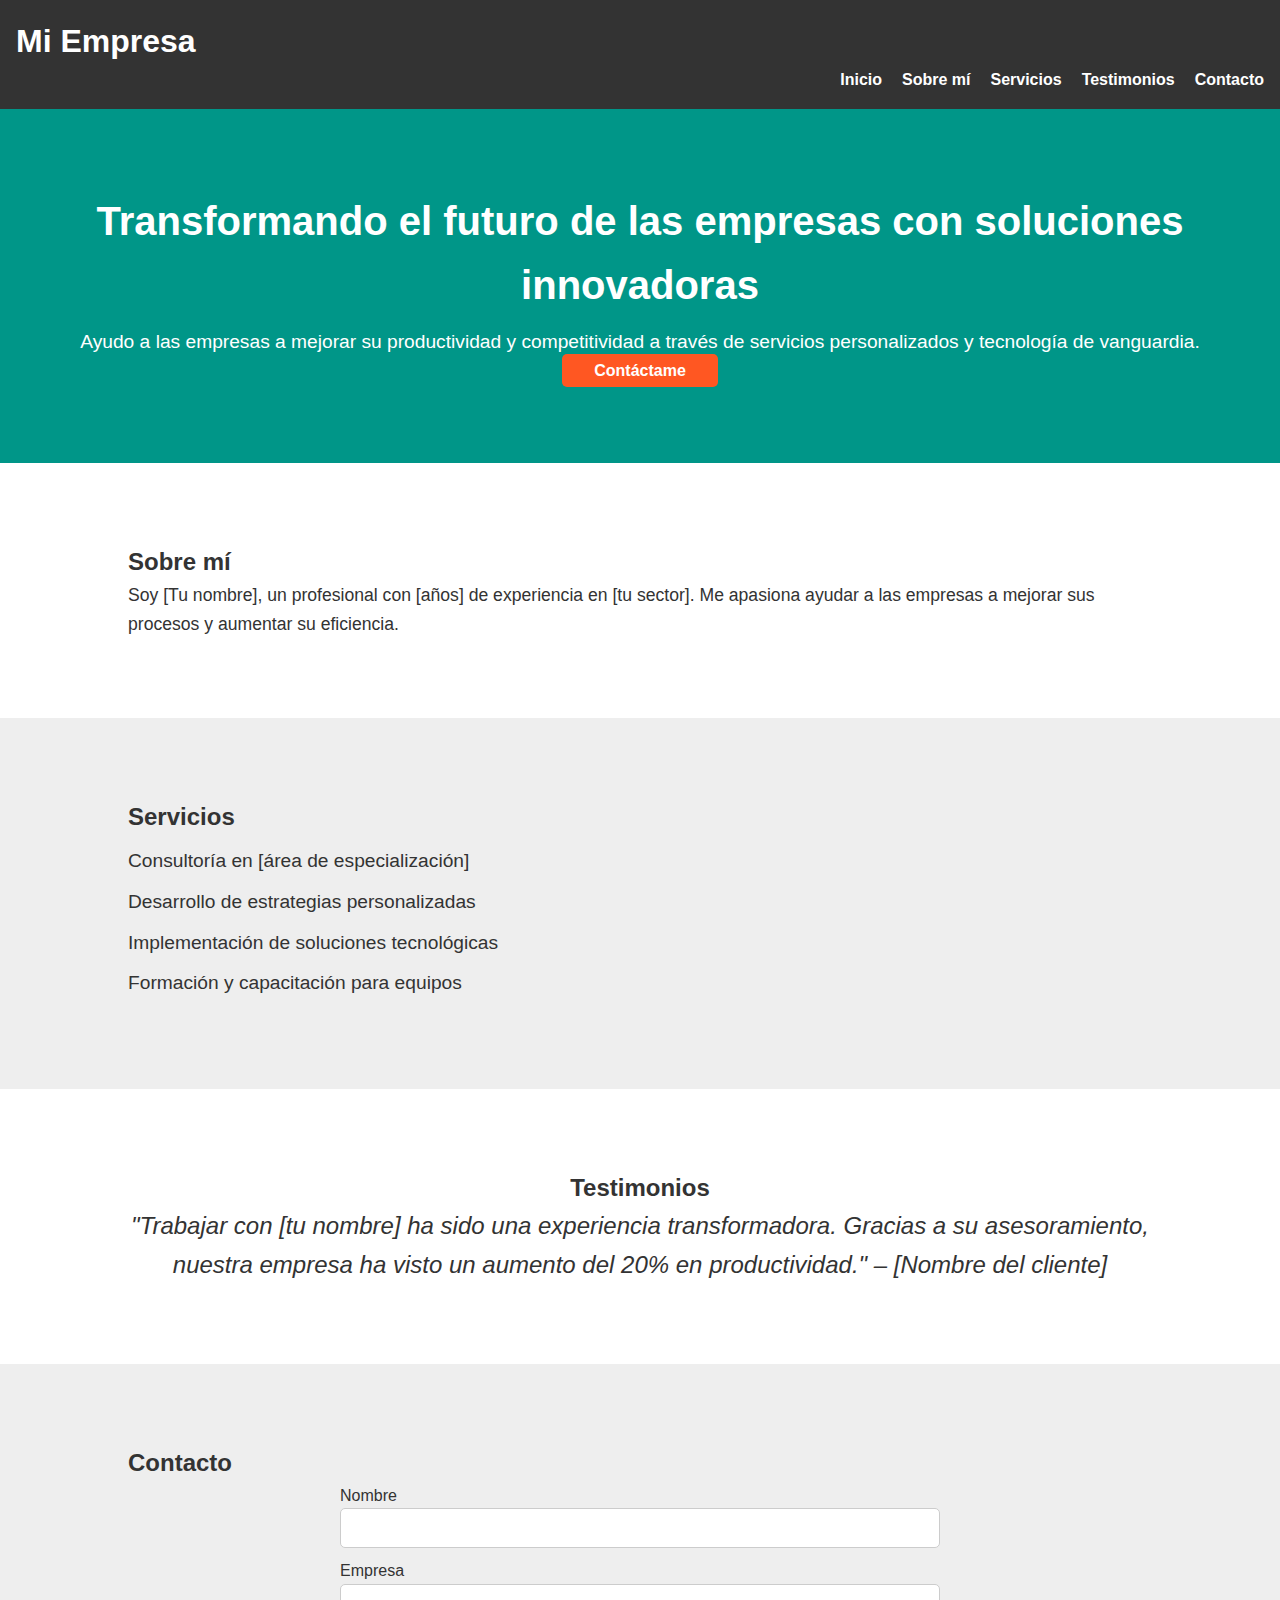
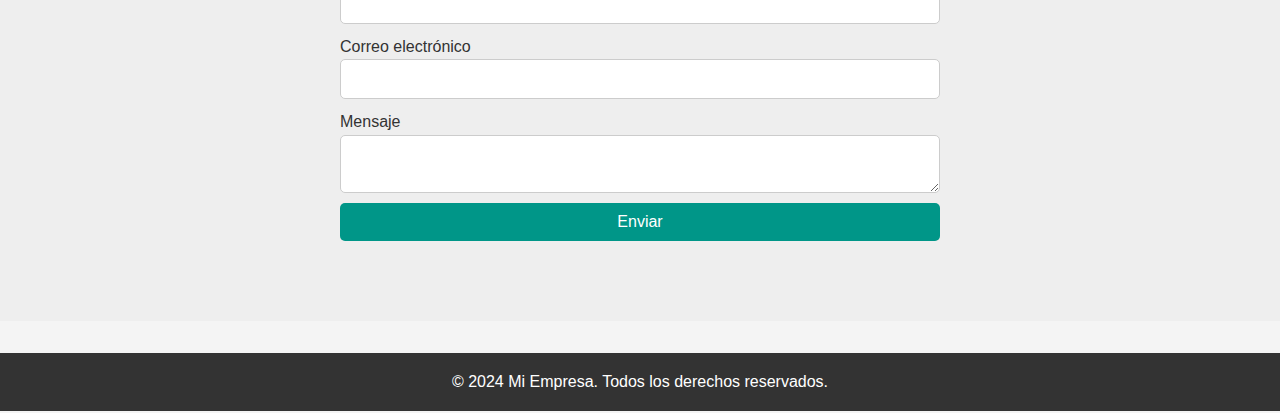
==== SobreMi-Vercel/index.html @ 03e916f6 "Add files via upload" ====
<!DOCTYPE html>
<html lang="es">
<head>
    <meta charset="UTF-8">
    <meta name="viewport" content="width=device-width, initial-scale=1.0">
    <title>Conócenos | Tu Empresa</title>
    <link rel="stylesheet" href="./css/style.css">
</head>
<body>
    <!-- Encabezado -->
    <header>
        <div class="logo">
            <h1>Mi Empresa</h1>
        </div>
        <nav>
            <ul>
                <li><a href="#bienvenida">Inicio</a></li>
                <li><a href="#sobre-mi">Sobre mí</a></li>
                <li><a href="#servicios">Servicios</a></li>
                <li><a href="#testimonios">Testimonios</a></li>
                <li><a href="#contacto">Contacto</a></li>
            </ul>
        </nav>
    </header>

    <!-- Sección de bienvenida -->
    <section id="bienvenida" class="hero">
        <div class="hero-content">
            <h2>Transformando el futuro de las empresas con soluciones innovadoras</h2>
            <p>Ayudo a las empresas a mejorar su productividad y competitividad a través de servicios personalizados y tecnología de vanguardia.</p>
            <a href="#contacto" class="cta-btn">Contáctame</a>
        </div>
    </section>

    <!-- Sección sobre mí -->
    <section id="sobre-mi">
        <div class="container">
            <h2>Sobre mí</h2>
            <p>Soy [Tu nombre], un profesional con [años] de experiencia en [tu sector]. Me apasiona ayudar a las empresas a mejorar sus procesos y aumentar su eficiencia.</p>
        </div>
    </section>

    <!-- Sección de servicios -->
    <section id="servicios">
        <div class="container">
            <h2>Servicios</h2>
            <ul>
                <li>Consultoría en [área de especialización]</li>
                <li>Desarrollo de estrategias personalizadas</li>
                <li>Implementación de soluciones tecnológicas</li>
                <li>Formación y capacitación para equipos</li>
            </ul>
        </div>
    </section>

    <!-- Sección de testimonios -->
    <section id="testimonios">
        <div class="container">
            <h2>Testimonios</h2>
            <blockquote>
                "Trabajar con [tu nombre] ha sido una experiencia transformadora. Gracias a su asesoramiento, nuestra empresa ha visto un aumento del 20% en productividad." – [Nombre del cliente]
            </blockquote>
        </div>
    </section>

    <!-- Sección de contacto -->
    <section id="contacto">
        <div class="container">
            <h2>Contacto</h2>
            <form action="mailto:tu-email@dominio.com" method="post" enctype="text/plain">
                <label for="nombre">Nombre</label>
                <input type="text" id="nombre" name="nombre" required>

                <label for="empresa">Empresa</label>
                <input type="text" id="empresa" name="empresa">

                <label for="email">Correo electrónico</label>
                <input type="email" id="email" name="email" required>

                <label for="mensaje">Mensaje</label>
                <textarea id="mensaje" name="mensaje" required></textarea>

                <button type="submit">Enviar</button>
            </form>
        </div>
    </section>

    <!-- Pie de página -->
    <footer>
        <p>&copy; 2024 Mi Empresa. Todos los derechos reservados.</p>
    </footer>
</body>
</html>
---- SobreMi-Vercel/css/style.css ----
/* Reset de estilos */
* {
    margin: 0;
    padding: 0;
    box-sizing: border-box;
}

/* Fuentes y base */
body {
    font-family: Arial, sans-serif;
    line-height: 1.6;
    color: #333;
    background-color: #f4f4f4;
}

a {
    text-decoration: none;
    color: inherit;
}

/* Encabezado */
header {
    background: #333;
    color: #fff;
    padding: 1rem;
}

header .logo h1 {
    font-size: 2rem;
}

header nav ul {
    list-style-type: none;
    display: flex;
    justify-content: flex-end;
}

header nav ul li {
    margin-left: 20px;
}

header nav ul li a {
    color: #fff;
    font-weight: bold;
}

/* Sección Hero */
.hero {
    background: #009688;
    color: white;
    padding: 5rem 0;
    text-align: center;
}

.hero h2 {
    font-size: 2.5rem;
}

.hero p {
    font-size: 1.2rem;
    margin-top: 10px;
}

.hero .cta-btn {
    background-color: #ff5722;
    padding: 0.5rem 2rem;
    color: #fff;
    font-weight: bold;
    border-radius: 5px;
    margin-top: 20px;
}

.hero .cta-btn:hover {
    background-color: #e64a19;
}

/* Contenedor común */
.container {
    width: 80%;
    max-width: 1200px;
    margin: 0 auto;
    padding: 2rem 0;
}

/* Sección de Sobre mí */
#sobre-mi {
    background-color: #fff;
    padding: 3rem 0;
}

#sobre-mi p {
    font-size: 1.1rem;
}

/* Sección de Servicios */
#servicios {
    background-color: #eeeeee;
    padding: 3rem 0;
}

#servicios ul {
    list-style-type: none;
}

#servicios ul li {
    font-size: 1.2rem;
    margin: 10px 0;
}

/* Testimonios */
#testimonios {
    background-color: #fff;
    padding: 3rem 0;
    text-align: center;
}

#testimonios blockquote {
    font-size: 1.5rem;
    font-style: italic;
}

/* Formulario de contacto */
#contacto {
    background-color: #eeeeee;
    padding: 3rem 0;
}

form {
    display: flex;
    flex-direction: column;
    max-width: 600px;
    margin: 0 auto;
}

form input,
form textarea {
    margin-bottom: 10px;
    padding: 10px;
    font-size: 1rem;
    border: 1px solid #ccc;
    border-radius: 5px;
}

form button {
    padding: 10px;
    background-color: #009688;
    color: #fff;
    border: none;
    border-radius: 5px;
    font-size: 1rem;
}

form button:hover {
    background-color: #00796b;
}

/* Pie de página */
footer {
    background-color: #333;
    color: white;
    text-align: center;
    padding: 1rem 0;
    margin-top: 2rem;
}
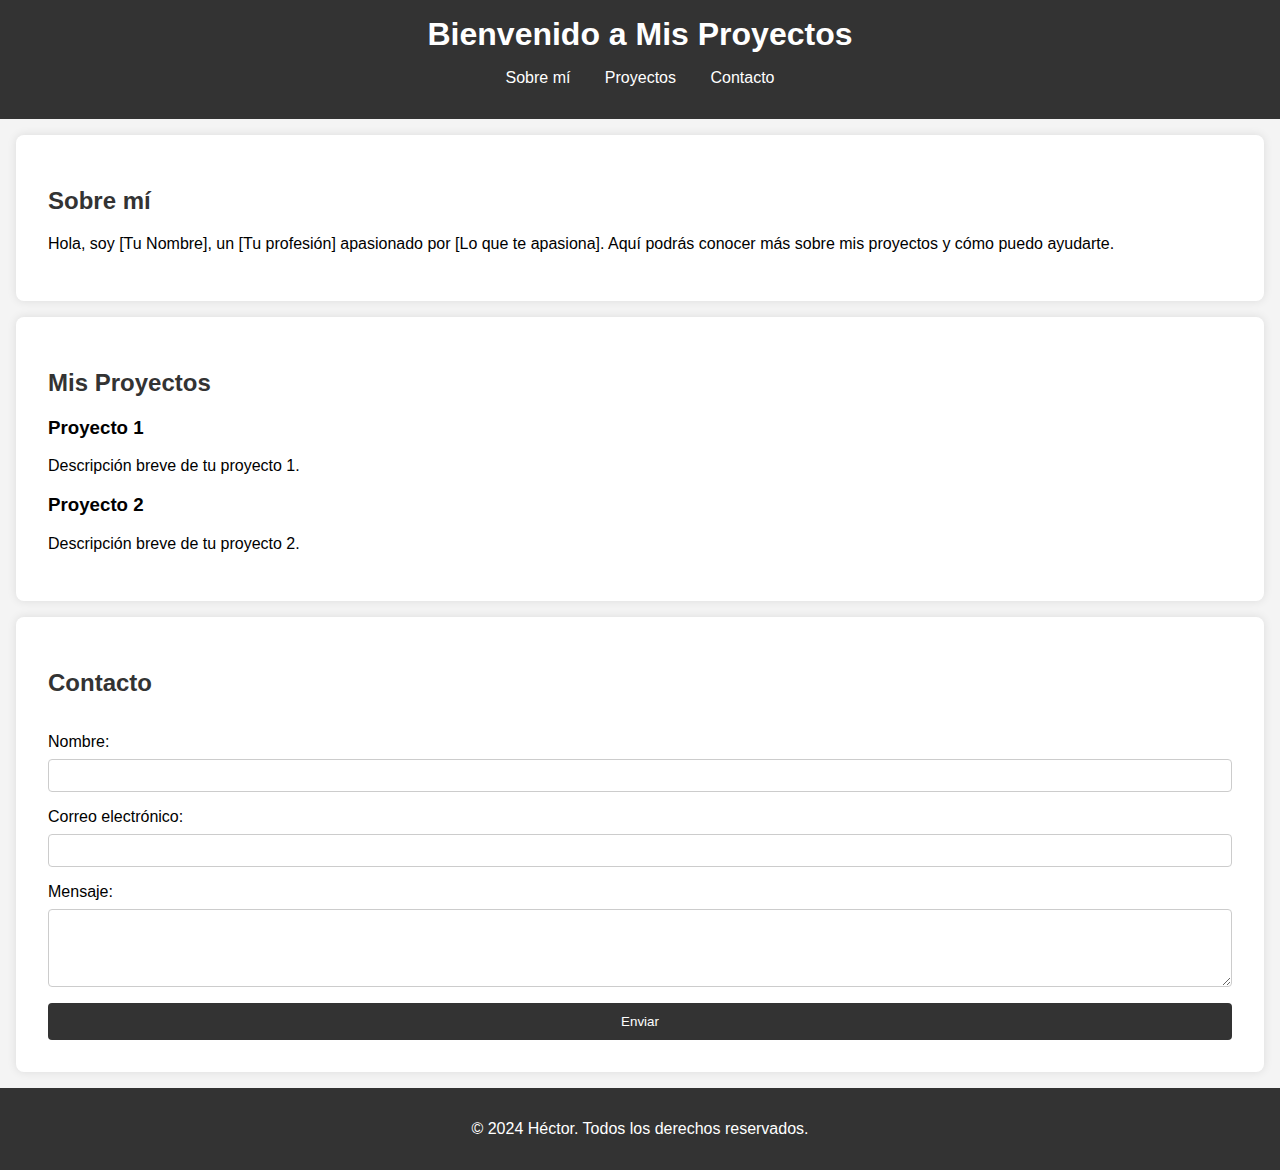
==== commit 2ed709ca: "Add files via upload" ====
--- a/SobreMi-Vercel/index.html
+++ b/SobreMi-Vercel/index.html
@@ -3,91 +3,57 @@
 <head>
     <meta charset="UTF-8">
     <meta name="viewport" content="width=device-width, initial-scale=1.0">
-    <title>Conócenos | Tu Empresa</title>
+    <title>Mis Proyectos</title>
     <link rel="stylesheet" href="./css/style.css">
 </head>
 <body>
-    <!-- Encabezado -->
     <header>
-        <div class="logo">
-            <h1>Mi Empresa</h1>
-        </div>
+        <h1>Bienvenido a Mis Proyectos</h1>
         <nav>
             <ul>
-                <li><a href="#bienvenida">Inicio</a></li>
-                <li><a href="#sobre-mi">Sobre mí</a></li>
-                <li><a href="#servicios">Servicios</a></li>
-                <li><a href="#testimonios">Testimonios</a></li>
-                <li><a href="#contacto">Contacto</a></li>
+                <li><a href="#about">Sobre mí</a></li>
+                <li><a href="#projects">Proyectos</a></li>
+                <li><a href="#contact">Contacto</a></li>
             </ul>
         </nav>
     </header>
 
-    <!-- Sección de bienvenida -->
-    <section id="bienvenida" class="hero">
-        <div class="hero-content">
-            <h2>Transformando el futuro de las empresas con soluciones innovadoras</h2>
-            <p>Ayudo a las empresas a mejorar su productividad y competitividad a través de servicios personalizados y tecnología de vanguardia.</p>
-            <a href="#contacto" class="cta-btn">Contáctame</a>
-        </div>
+    <section id="about">
+        <h2>Sobre mí</h2>
+        <p>Hola, soy [Tu Nombre], un [Tu profesión] apasionado por [Lo que te apasiona]. Aquí podrás conocer más sobre mis proyectos y cómo puedo ayudarte.</p>
     </section>
 
-    <!-- Sección sobre mí -->
-    <section id="sobre-mi">
-        <div class="container">
-            <h2>Sobre mí</h2>
-            <p>Soy [Tu nombre], un profesional con [años] de experiencia en [tu sector]. Me apasiona ayudar a las empresas a mejorar sus procesos y aumentar su eficiencia.</p>
+    <section id="projects">
+        <h2>Mis Proyectos</h2>
+        <div class="project">
+            <h3>Proyecto 1</h3>
+            <p>Descripción breve de tu proyecto 1.</p>
         </div>
+        <div class="project">
+            <h3>Proyecto 2</h3>
+            <p>Descripción breve de tu proyecto 2.</p>
+        </div>
+        <!-- Agrega más proyectos según sea necesario -->
     </section>
 
-    <!-- Sección de servicios -->
-    <section id="servicios">
-        <div class="container">
-            <h2>Servicios</h2>
-            <ul>
-                <li>Consultoría en [área de especialización]</li>
-                <li>Desarrollo de estrategias personalizadas</li>
-                <li>Implementación de soluciones tecnológicas</li>
-                <li>Formación y capacitación para equipos</li>
-            </ul>
-        </div>
+    <section id="contact">
+        <h2>Contacto</h2>
+        <form action="./php/send_email.php" method="post">
+            <label for="name">Nombre:</label>
+            <input type="text" id="name" name="name" required>
+
+            <label for="email">Correo electrónico:</label>
+            <input type="email" id="email" name="email" required>
+
+            <label for="message">Mensaje:</label>
+            <textarea id="message" name="message" rows="4" required></textarea>
+
+            <button type="submit">Enviar</button>
+        </form>
     </section>
 
-    <!-- Sección de testimonios -->
-    <section id="testimonios">
-        <div class="container">
-            <h2>Testimonios</h2>
-            <blockquote>
-                "Trabajar con [tu nombre] ha sido una experiencia transformadora. Gracias a su asesoramiento, nuestra empresa ha visto un aumento del 20% en productividad." – [Nombre del cliente]
-            </blockquote>
-        </div>
-    </section>
-
-    <!-- Sección de contacto -->
-    <section id="contacto">
-        <div class="container">
-            <h2>Contacto</h2>
-            <form action="mailto:tu-email@dominio.com" method="post" enctype="text/plain">
-                <label for="nombre">Nombre</label>
-                <input type="text" id="nombre" name="nombre" required>
-
-                <label for="empresa">Empresa</label>
-                <input type="text" id="empresa" name="empresa">
-
-                <label for="email">Correo electrónico</label>
-                <input type="email" id="email" name="email" required>
-
-                <label for="mensaje">Mensaje</label>
-                <textarea id="mensaje" name="mensaje" required></textarea>
-
-                <button type="submit">Enviar</button>
-            </form>
-        </div>
-    </section>
-
-    <!-- Pie de página -->
     <footer>
-        <p>&copy; 2024 Mi Empresa. Todos los derechos reservados.</p>
+        <p>&copy; 2024 Héctor. Todos los derechos reservados.</p>
     </footer>
 </body>
 </html>
--- a/SobreMi-Vercel/css/style.css
+++ b/SobreMi-Vercel/css/style.css
@@ -1,164 +1,85 @@
-/* Reset de estilos */
-* {
+body {
+    font-family: Arial, sans-serif;
     margin: 0;
     padding: 0;
-    box-sizing: border-box;
-}
-
-/* Fuentes y base */
-body {
-    font-family: Arial, sans-serif;
-    line-height: 1.6;
-    color: #333;
     background-color: #f4f4f4;
 }
 
-a {
-    text-decoration: none;
-    color: inherit;
-}
-
-/* Encabezado */
 header {
-    background: #333;
-    color: #fff;
-    padding: 1rem;
-}
-
-header .logo h1 {
-    font-size: 2rem;
-}
-
-header nav ul {
-    list-style-type: none;
-    display: flex;
-    justify-content: flex-end;
-}
-
-header nav ul li {
-    margin-left: 20px;
-}
-
-header nav ul li a {
-    color: #fff;
-    font-weight: bold;
-}
-
-/* Sección Hero */
-.hero {
-    background: #009688;
+    background-color: #333;
     color: white;
-    padding: 5rem 0;
+    padding: 1rem 0;
     text-align: center;
 }
 
-.hero h2 {
-    font-size: 2.5rem;
+header h1 {
+    margin: 0;
 }
 
-.hero p {
-    font-size: 1.2rem;
-    margin-top: 10px;
+nav ul {
+    list-style-type: none;
+    padding: 0;
 }
 
-.hero .cta-btn {
-    background-color: #ff5722;
-    padding: 0.5rem 2rem;
-    color: #fff;
-    font-weight: bold;
-    border-radius: 5px;
-    margin-top: 20px;
+nav ul li {
+    display: inline;
+    margin: 0 15px;
 }
 
-.hero .cta-btn:hover {
-    background-color: #e64a19;
+nav ul li a {
+    color: white;
+    text-decoration: none;
 }
 
-/* Contenedor común */
-.container {
-    width: 80%;
-    max-width: 1200px;
-    margin: 0 auto;
-    padding: 2rem 0;
+section {
+    padding: 2rem;
+    margin: 1rem;
+    background-color: white;
+    border-radius: 8px;
+    box-shadow: 0 0 10px rgba(0, 0, 0, 0.1);
 }
 
-/* Sección de Sobre mí */
-#sobre-mi {
-    background-color: #fff;
-    padding: 3rem 0;
+h2 {
+    color: #333;
 }
 
-#sobre-mi p {
-    font-size: 1.1rem;
-}
-
-/* Sección de Servicios */
-#servicios {
-    background-color: #eeeeee;
-    padding: 3rem 0;
-}
-
-#servicios ul {
-    list-style-type: none;
-}
-
-#servicios ul li {
-    font-size: 1.2rem;
-    margin: 10px 0;
-}
-
-/* Testimonios */
-#testimonios {
-    background-color: #fff;
-    padding: 3rem 0;
-    text-align: center;
-}
-
-#testimonios blockquote {
-    font-size: 1.5rem;
-    font-style: italic;
-}
-
-/* Formulario de contacto */
-#contacto {
-    background-color: #eeeeee;
-    padding: 3rem 0;
+.project {
+    margin-bottom: 1rem;
 }
 
 form {
     display: flex;
     flex-direction: column;
-    max-width: 600px;
-    margin: 0 auto;
 }
 
-form input,
-form textarea {
-    margin-bottom: 10px;
-    padding: 10px;
-    font-size: 1rem;
+form label {
+    margin-top: 1rem;
+}
+
+form input, form textarea {
+    padding: 0.5rem;
+    margin-top: 0.5rem;
     border: 1px solid #ccc;
-    border-radius: 5px;
+    border-radius: 4px;
 }
 
 form button {
-    padding: 10px;
-    background-color: #009688;
-    color: #fff;
+    margin-top: 1rem;
+    padding: 0.7rem;
+    background-color: #333;
+    color: white;
     border: none;
-    border-radius: 5px;
-    font-size: 1rem;
+    border-radius: 4px;
+    cursor: pointer;
 }
 
 form button:hover {
-    background-color: #00796b;
+    background-color: #555;
 }
 
-/* Pie de página */
 footer {
+    text-align: center;
+    padding: 1rem;
     background-color: #333;
     color: white;
-    text-align: center;
-    padding: 1rem 0;
-    margin-top: 2rem;
 }
